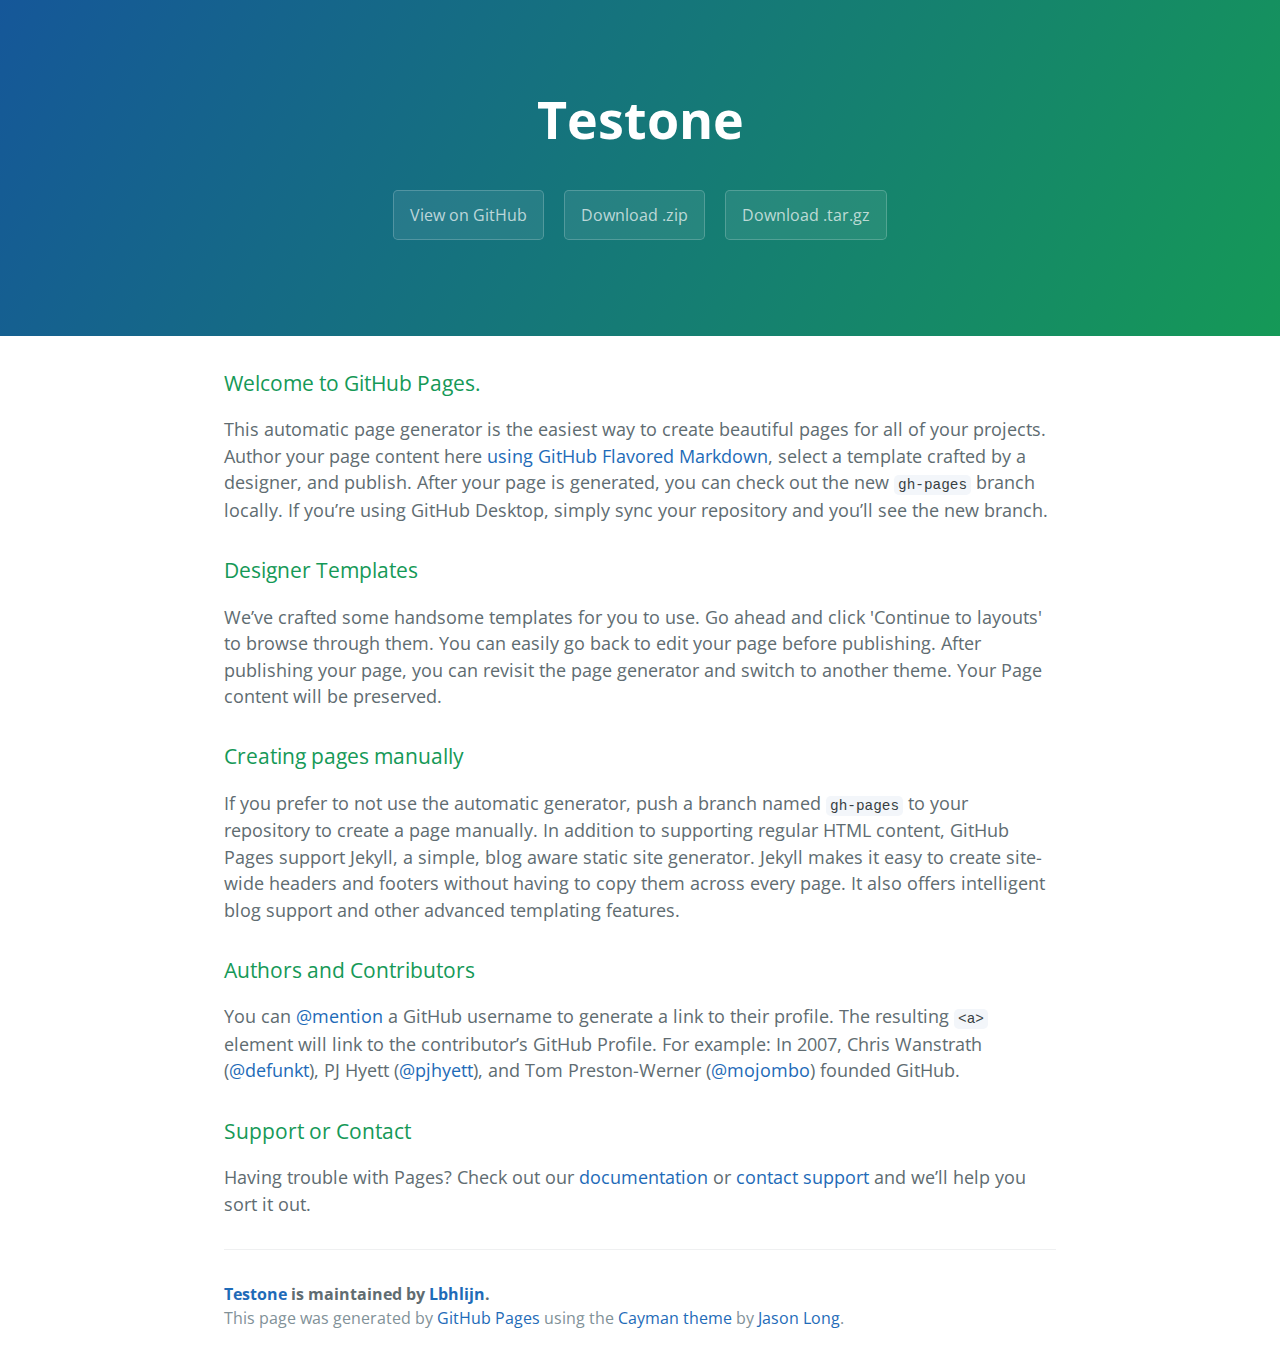
==== index.html @ a3bf746c "Create gh-pages branch via GitHub" ====
<!DOCTYPE html>
<html lang="en-us">
  <head>
    <meta charset="UTF-8">
    <title>Testone by Lbhlijn</title>
    <meta name="viewport" content="width=device-width, initial-scale=1">
    <link rel="stylesheet" type="text/css" href="stylesheets/normalize.css" media="screen">
    <link href='https://fonts.googleapis.com/css?family=Open+Sans:400,700' rel='stylesheet' type='text/css'>
    <link rel="stylesheet" type="text/css" href="stylesheets/stylesheet.css" media="screen">
    <link rel="stylesheet" type="text/css" href="stylesheets/github-light.css" media="screen">
  </head>
  <body>
    <section class="page-header">
      <h1 class="project-name">Testone</h1>
      <h2 class="project-tagline"></h2>
      <a href="https://github.com/Lbhlijn/testone" class="btn">View on GitHub</a>
      <a href="https://github.com/Lbhlijn/testone/zipball/master" class="btn">Download .zip</a>
      <a href="https://github.com/Lbhlijn/testone/tarball/master" class="btn">Download .tar.gz</a>
    </section>

    <section class="main-content">
      <h3>
<a id="welcome-to-github-pages" class="anchor" href="#welcome-to-github-pages" aria-hidden="true"><span aria-hidden="true" class="octicon octicon-link"></span></a>Welcome to GitHub Pages.</h3>

<p>This automatic page generator is the easiest way to create beautiful pages for all of your projects. Author your page content here <a href="https://guides.github.com/features/mastering-markdown/">using GitHub Flavored Markdown</a>, select a template crafted by a designer, and publish. After your page is generated, you can check out the new <code>gh-pages</code> branch locally. If you’re using GitHub Desktop, simply sync your repository and you’ll see the new branch.</p>

<h3>
<a id="designer-templates" class="anchor" href="#designer-templates" aria-hidden="true"><span aria-hidden="true" class="octicon octicon-link"></span></a>Designer Templates</h3>

<p>We’ve crafted some handsome templates for you to use. Go ahead and click 'Continue to layouts' to browse through them. You can easily go back to edit your page before publishing. After publishing your page, you can revisit the page generator and switch to another theme. Your Page content will be preserved.</p>

<h3>
<a id="creating-pages-manually" class="anchor" href="#creating-pages-manually" aria-hidden="true"><span aria-hidden="true" class="octicon octicon-link"></span></a>Creating pages manually</h3>

<p>If you prefer to not use the automatic generator, push a branch named <code>gh-pages</code> to your repository to create a page manually. In addition to supporting regular HTML content, GitHub Pages support Jekyll, a simple, blog aware static site generator. Jekyll makes it easy to create site-wide headers and footers without having to copy them across every page. It also offers intelligent blog support and other advanced templating features.</p>

<h3>
<a id="authors-and-contributors" class="anchor" href="#authors-and-contributors" aria-hidden="true"><span aria-hidden="true" class="octicon octicon-link"></span></a>Authors and Contributors</h3>

<p>You can <a href="https://help.github.com/articles/basic-writing-and-formatting-syntax/#mentioning-users-and-teams" class="user-mention">@mention</a> a GitHub username to generate a link to their profile. The resulting <code>&lt;a&gt;</code> element will link to the contributor’s GitHub Profile. For example: In 2007, Chris Wanstrath (<a href="https://github.com/defunkt" class="user-mention">@defunkt</a>), PJ Hyett (<a href="https://github.com/pjhyett" class="user-mention">@pjhyett</a>), and Tom Preston-Werner (<a href="https://github.com/mojombo" class="user-mention">@mojombo</a>) founded GitHub.</p>

<h3>
<a id="support-or-contact" class="anchor" href="#support-or-contact" aria-hidden="true"><span aria-hidden="true" class="octicon octicon-link"></span></a>Support or Contact</h3>

<p>Having trouble with Pages? Check out our <a href="https://help.github.com/pages">documentation</a> or <a href="https://github.com/contact">contact support</a> and we’ll help you sort it out.</p>

      <footer class="site-footer">
        <span class="site-footer-owner"><a href="https://github.com/Lbhlijn/testone">Testone</a> is maintained by <a href="https://github.com/Lbhlijn">Lbhlijn</a>.</span>

        <span class="site-footer-credits">This page was generated by <a href="https://pages.github.com">GitHub Pages</a> using the <a href="https://github.com/jasonlong/cayman-theme">Cayman theme</a> by <a href="https://twitter.com/jasonlong">Jason Long</a>.</span>
      </footer>

    </section>

  
  </body>
</html>
---- stylesheets/stylesheet.css ----
* {
  box-sizing: border-box; }

body {
  padding: 0;
  margin: 0;
  font-family: "Open Sans", "Helvetica Neue", Helvetica, Arial, sans-serif;
  font-size: 16px;
  line-height: 1.5;
  color: #606c71; }

a {
  color: #1e6bb8;
  text-decoration: none; }
  a:hover {
    text-decoration: underline; }

.btn {
  display: inline-block;
  margin-bottom: 1rem;
  color: rgba(255, 255, 255, 0.7);
  background-color: rgba(255, 255, 255, 0.08);
  border-color: rgba(255, 255, 255, 0.2);
  border-style: solid;
  border-width: 1px;
  border-radius: 0.3rem;
  transition: color 0.2s, background-color 0.2s, border-color 0.2s; }
  .btn + .btn {
    margin-left: 1rem; }

.btn:hover {
  color: rgba(255, 255, 255, 0.8);
  text-decoration: none;
  background-color: rgba(255, 255, 255, 0.2);
  border-color: rgba(255, 255, 255, 0.3); }

@media screen and (min-width: 64em) {
  .btn {
    padding: 0.75rem 1rem; } }

@media screen and (min-width: 42em) and (max-width: 64em) {
  .btn {
    padding: 0.6rem 0.9rem;
    font-size: 0.9rem; } }

@media screen and (max-width: 42em) {
  .btn {
    display: block;
    width: 100%;
    padding: 0.75rem;
    font-size: 0.9rem; }
    .btn + .btn {
      margin-top: 1rem;
      margin-left: 0; } }

.page-header {
  color: #fff;
  text-align: center;
  background-color: #159957;
  background-image: linear-gradient(120deg, #155799, #159957); }

@media screen and (min-width: 64em) {
  .page-header {
    padding: 5rem 6rem; } }

@media screen and (min-width: 42em) and (max-width: 64em) {
  .page-header {
    padding: 3rem 4rem; } }

@media screen and (max-width: 42em) {
  .page-header {
    padding: 2rem 1rem; } }

.project-name {
  margin-top: 0;
  margin-bottom: 0.1rem; }

@media screen and (min-width: 64em) {
  .project-name {
    font-size: 3.25rem; } }

@media screen and (min-width: 42em) and (max-width: 64em) {
  .project-name {
    font-size: 2.25rem; } }

@media screen and (max-width: 42em) {
  .project-name {
    font-size: 1.75rem; } }

.project-tagline {
  margin-bottom: 2rem;
  font-weight: normal;
  opacity: 0.7; }

@media screen and (min-width: 64em) {
  .project-tagline {
    font-size: 1.25rem; } }

@media screen and (min-width: 42em) and (max-width: 64em) {
  .project-tagline {
    font-size: 1.15rem; } }

@media screen and (max-width: 42em) {
  .project-tagline {
    font-size: 1rem; } }

.main-content :first-child {
  margin-top: 0; }
.main-content img {
  max-width: 100%; }
.main-content h1, .main-content h2, .main-content h3, .main-content h4, .main-content h5, .main-content h6 {
  margin-top: 2rem;
  margin-bottom: 1rem;
  font-weight: normal;
  color: #159957; }
.main-content p {
  margin-bottom: 1em; }
.main-content code {
  padding: 2px 4px;
  font-family: Consolas, "Liberation Mono", Menlo, Courier, monospace;
  font-size: 0.9rem;
  color: #383e41;
  background-color: #f3f6fa;
  border-radius: 0.3rem; }
.main-content pre {
  padding: 0.8rem;
  margin-top: 0;
  margin-bottom: 1rem;
  font: 1rem Consolas, "Liberation Mono", Menlo, Courier, monospace;
  color: #567482;
  word-wrap: normal;
  background-color: #f3f6fa;
  border: solid 1px #dce6f0;
  border-radius: 0.3rem; }
  .main-content pre > code {
    padding: 0;
    margin: 0;
    font-size: 0.9rem;
    color: #567482;
    word-break: normal;
    white-space: pre;
    background: transparent;
    border: 0; }
.main-content .highlight {
  margin-bottom: 1rem; }
  .main-content .highlight pre {
    margin-bottom: 0;
    word-break: normal; }
.main-content .highlight pre, .main-content pre {
  padding: 0.8rem;
  overflow: auto;
  font-size: 0.9rem;
  line-height: 1.45;
  border-radius: 0.3rem; }
.main-content pre code, .main-content pre tt {
  display: inline;
  max-width: initial;
  padding: 0;
  margin: 0;
  overflow: initial;
  line-height: inherit;
  word-wrap: normal;
  background-color: transparent;
  border: 0; }
  .main-content pre code:before, .main-content pre code:after, .main-content pre tt:before, .main-content pre tt:after {
    content: normal; }
.main-content ul, .main-content ol {
  margin-top: 0; }
.main-content blockquote {
  padding: 0 1rem;
  margin-left: 0;
  color: #819198;
  border-left: 0.3rem solid #dce6f0; }
  .main-content blockquote > :first-child {
    margin-top: 0; }
  .main-content blockquote > :last-child {
    margin-bottom: 0; }
.main-content table {
  display: block;
  width: 100%;
  overflow: auto;
  word-break: normal;
  word-break: keep-all; }
  .main-content table th {
    font-weight: bold; }
  .main-content table th, .main-content table td {
    padding: 0.5rem 1rem;
    border: 1px solid #e9ebec; }
.main-content dl {
  padding: 0; }
  .main-content dl dt {
    padding: 0;
    margin-top: 1rem;
    font-size: 1rem;
    font-weight: bold; }
  .main-content dl dd {
    padding: 0;
    margin-bottom: 1rem; }
.main-content hr {
  height: 2px;
  padding: 0;
  margin: 1rem 0;
  background-color: #eff0f1;
  border: 0; }

@media screen and (min-width: 64em) {
  .main-content {
    max-width: 64rem;
    padding: 2rem 6rem;
    margin: 0 auto;
    font-size: 1.1rem; } }

@media screen and (min-width: 42em) and (max-width: 64em) {
  .main-content {
    padding: 2rem 4rem;
    font-size: 1.1rem; } }

@media screen and (max-width: 42em) {
  .main-content {
    padding: 2rem 1rem;
    font-size: 1rem; } }

.site-footer {
  padding-top: 2rem;
  margin-top: 2rem;
  border-top: solid 1px #eff0f1; }

.site-footer-owner {
  display: block;
  font-weight: bold; }

.site-footer-credits {
  color: #819198; }

@media screen and (min-width: 64em) {
  .site-footer {
    font-size: 1rem; } }

@media screen and (min-width: 42em) and (max-width: 64em) {
  .site-footer {
    font-size: 1rem; } }

@media screen and (max-width: 42em) {
  .site-footer {
    font-size: 0.9rem; } }
---- stylesheets/github-light.css ----
/*
The MIT License (MIT)

Copyright (c) 2016 GitHub, Inc.

Permission is hereby granted, free of charge, to any person obtaining a copy
of this software and associated documentation files (the "Software"), to deal
in the Software without restriction, including without limitation the rights
to use, copy, modify, merge, publish, distribute, sublicense, and/or sell
copies of the Software, and to permit persons to whom the Software is
furnished to do so, subject to the following conditions:

The above copyright notice and this permission notice shall be included in all
copies or substantial portions of the Software.

THE SOFTWARE IS PROVIDED "AS IS", WITHOUT WARRANTY OF ANY KIND, EXPRESS OR
IMPLIED, INCLUDING BUT NOT LIMITED TO THE WARRANTIES OF MERCHANTABILITY,
FITNESS FOR A PARTICULAR PURPOSE AND NONINFRINGEMENT. IN NO EVENT SHALL THE
AUTHORS OR COPYRIGHT HOLDERS BE LIABLE FOR ANY CLAIM, DAMAGES OR OTHER
LIABILITY, WHETHER IN AN ACTION OF CONTRACT, TORT OR OTHERWISE, ARISING FROM,
OUT OF OR IN CONNECTION WITH THE SOFTWARE OR THE USE OR OTHER DEALINGS IN THE
SOFTWARE.

*/

.pl-c /* comment */ {
  color: #969896;
}

.pl-c1 /* constant, variable.other.constant, support, meta.property-name, support.constant, support.variable, meta.module-reference, markup.raw, meta.diff.header */,
.pl-s .pl-v /* string variable */ {
  color: #0086b3;
}

.pl-e /* entity */,
.pl-en /* entity.name */ {
  color: #795da3;
}

.pl-smi /* variable.parameter.function, storage.modifier.package, storage.modifier.import, storage.type.java, variable.other */,
.pl-s .pl-s1 /* string source */ {
  color: #333;
}

.pl-ent /* entity.name.tag */ {
  color: #63a35c;
}

.pl-k /* keyword, storage, storage.type */ {
  color: #a71d5d;
}

.pl-s /* string */,
.pl-pds /* punctuation.definition.string, string.regexp.character-class */,
.pl-s .pl-pse .pl-s1 /* string punctuation.section.embedded source */,
.pl-sr /* string.regexp */,
.pl-sr .pl-cce /* string.regexp constant.character.escape */,
.pl-sr .pl-sre /* string.regexp source.ruby.embedded */,
.pl-sr .pl-sra /* string.regexp string.regexp.arbitrary-repitition */ {
  color: #183691;
}

.pl-v /* variable */ {
  color: #ed6a43;
}

.pl-id /* invalid.deprecated */ {
  color: #b52a1d;
}

.pl-ii /* invalid.illegal */ {
  color: #f8f8f8;
  background-color: #b52a1d;
}

.pl-sr .pl-cce /* string.regexp constant.character.escape */ {
  font-weight: bold;
  color: #63a35c;
}

.pl-ml /* markup.list */ {
  color: #693a17;
}

.pl-mh /* markup.heading */,
.pl-mh .pl-en /* markup.heading entity.name */,
.pl-ms /* meta.separator */ {
  font-weight: bold;
  color: #1d3e81;
}

.pl-mq /* markup.quote */ {
  color: #008080;
}

.pl-mi /* markup.italic */ {
  font-style: italic;
  color: #333;
}

.pl-mb /* markup.bold */ {
  font-weight: bold;
  color: #333;
}

.pl-md /* markup.deleted, meta.diff.header.from-file */ {
  color: #bd2c00;
  background-color: #ffecec;
}

.pl-mi1 /* markup.inserted, meta.diff.header.to-file */ {
  color: #55a532;
  background-color: #eaffea;
}

.pl-mdr /* meta.diff.range */ {
  font-weight: bold;
  color: #795da3;
}

.pl-mo /* meta.output */ {
  color: #1d3e81;
}
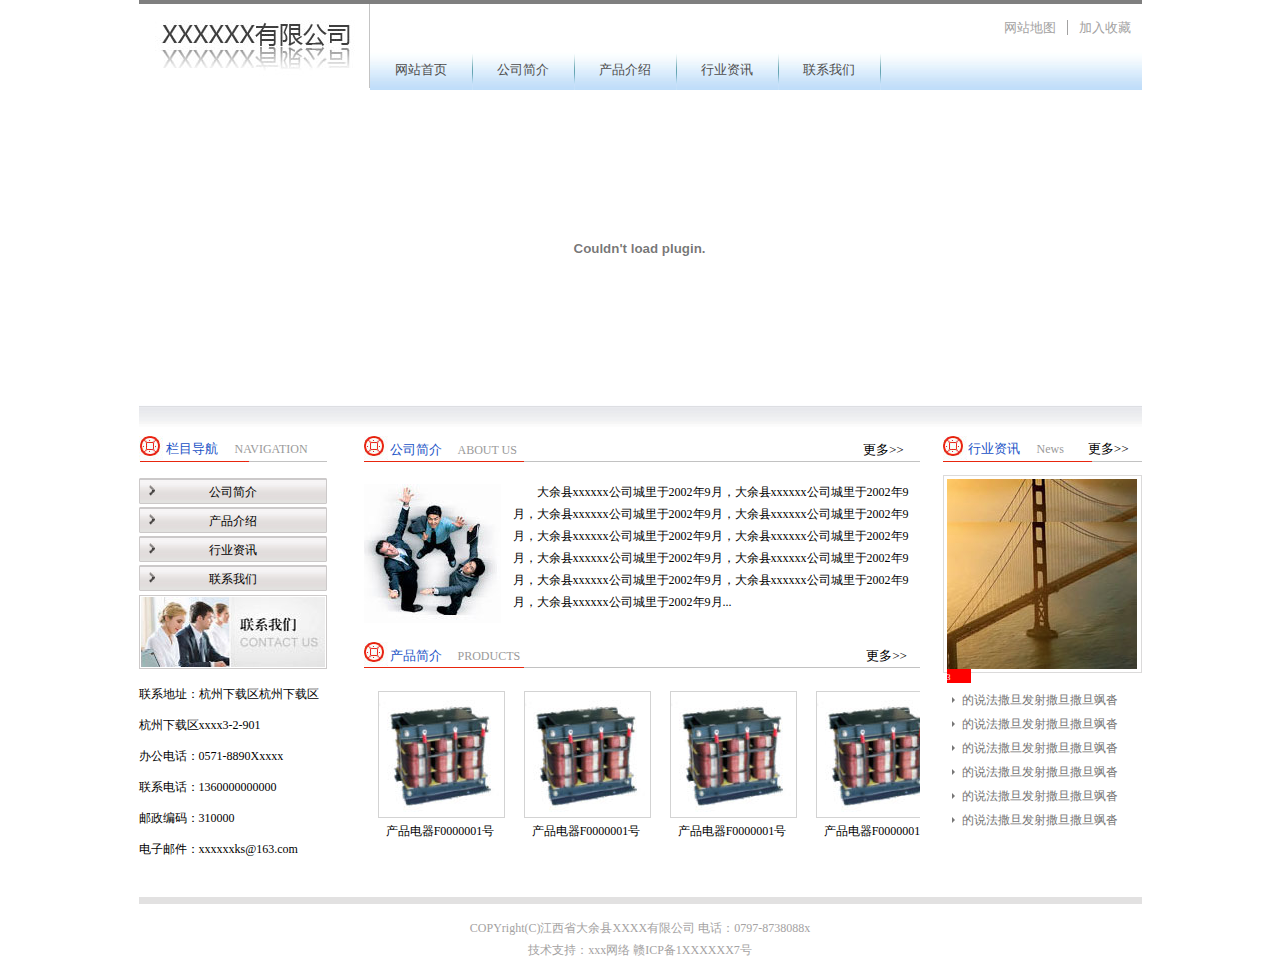
==== commit cf668d8e: "zengjia" ====
--- a/index.html
+++ b/index.html
@@ -1,57 +1,92 @@
-<!DOCTYPE html>
-<html lang="en-us">
-  <head>
-    <meta charset="UTF-8">
-    <title>Testone by Lbhlijn</title>
-    <meta name="viewport" content="width=device-width, initial-scale=1">
-    <link rel="stylesheet" type="text/css" href="stylesheets/normalize.css" media="screen">
-    <link href='https://fonts.googleapis.com/css?family=Open+Sans:400,700' rel='stylesheet' type='text/css'>
-    <link rel="stylesheet" type="text/css" href="stylesheets/stylesheet.css" media="screen">
-    <link rel="stylesheet" type="text/css" href="stylesheets/github-light.css" media="screen">
-  </head>
-  <body>
-    <section class="page-header">
-      <h1 class="project-name">Testone</h1>
-      <h2 class="project-tagline"></h2>
-      <a href="https://github.com/Lbhlijn/testone" class="btn">View on GitHub</a>
-      <a href="https://github.com/Lbhlijn/testone/zipball/master" class="btn">Download .zip</a>
-      <a href="https://github.com/Lbhlijn/testone/tarball/master" class="btn">Download .tar.gz</a>
-    </section>
+<!DOCTYPE html PUBLIC "-//W3C//DTD XHTML 1.0 Transitional//EN" "http://www.w3.org/TR/xhtml1/DTD/xhtml1-transitional.dtd">
+<html xmlns="http://www.w3.org/1999/xhtml">
+<head>
+<meta http-equiv="Content-Type" content="text/html; charset=utf-8" />
+<title>无标题文档</title>
+<link rel="stylesheet" href="css/style.css" type="text/css" />
+</head>
 
-    <section class="main-content">
-      <h3>
-<a id="welcome-to-github-pages" class="anchor" href="#welcome-to-github-pages" aria-hidden="true"><span aria-hidden="true" class="octicon octicon-link"></span></a>Welcome to GitHub Pages.</h3>
+<body>
 
-<p>This automatic page generator is the easiest way to create beautiful pages for all of your projects. Author your page content here <a href="https://guides.github.com/features/mastering-markdown/">using GitHub Flavored Markdown</a>, select a template crafted by a designer, and publish. After your page is generated, you can check out the new <code>gh-pages</code> branch locally. If you’re using GitHub Desktop, simply sync your repository and you’ll see the new branch.</p>
+<div id="homepage">
+	<div class="home-header clearfix">
+    	<a href="##"><img src="images/home-header.jpg" /></a>
+        <h3><a class="header-wzdt" href="##">网站地图</a><a href="##">加入收藏</a></h3>
+        <ul class="navigation">
+        	<li><a class="current" href="index.html">网站首页</a><i></i></li>
+            <li><a href="introduction.html">公司简介</a><i></i></li>
+            <li><a href="product_list.html">产品介绍</a><i></i></li>
+            <li><a href="news_list.html">行业资讯</a><i></i></li>
+            <li><a href="contact.html">联系我们</a><i></i></li>
+        </ul>
+    </div>
+</div>    
+<div class="flash">
+<object classid="clsid:D27CDB6E-AE6D-11cf-96B8-444553540000" codebase="http://download.macromedia.com/pub/shockwave/cabs/flash/swflash.cab#version=9,0,28,0" width="1002" height="317">
+  <param name="movie" value="../swf.swf" />
+  <param name="quality" value="high" />
+  <embed src="../swf.swf" quality="high" pluginspage="http://www.adobe.com/shockwave/download/download.cgi?P1_Prod_Version=ShockwaveFlash" type="application/x-shockwave-flash" width="1002" height="317" ></embed>
+</object>
+</div>
 
-<h3>
-<a id="designer-templates" class="anchor" href="#designer-templates" aria-hidden="true"><span aria-hidden="true" class="octicon octicon-link"></span></a>Designer Templates</h3>
+<div class="box clearfix">
+	<div class="column">
+    	<h3>栏目导航<span>NAVIGATION</span></h3>
+        <ul class="column-name">
+            <li><i></i><a href="introduction.html">公司简介</a></li>
+            <li><i></i><a href="product_list.html">产品介绍</a></li>
+            <li><i></i><a href="news_list.html">行业资讯</a></li>
+            <li><i></i><a href="contact.html">联系我们</a></li>
+        </ul>
+        <img src="images/colimnimg.jpg" />
+        <ul class="contact">
+        	<li>联系地址：杭州下载区杭州下载区</li>
+            <li>杭州下载区xxxx3-2-901</li>
+            <li>办公电话：0571-8890Xxxxx</li>
+            <li>联系电话：1360000000000</li>
+            <li>邮政编码：310000</li>
+            <li>电子邮件：xxxxxxks@163.com</li>
+        </ul>
+    </div>
+    
+    <div class="homepagecenter">
+        <h3>公司简介<span>ABOUT US</span><a href="##">更多&gt;&gt;</a></h3>
+        <img src="images/homecenterp1.jpg" />
+        <p>大余县xxxxxx公司城里于2002年9月，大余县xxxxxx公司城里于2002年9月，大余县xxxxxx公司城里于2002年9月，大余县xxxxxx公司城里于2002年9月，大余县xxxxxx公司城里于2002年9月，大余县xxxxxx公司城里于2002年9月，大余县xxxxxx公司城里于2002年9月，大余县xxxxxx公司城里于2002年9月，大余县xxxxxx公司城里于2002年9月，大余县xxxxxx公司城里于2002年9月，大余县xxxxxx公司城里于2002年9月...</p>
+        <h4>产品简介<span>PRODUCTS</span><a href="##">更多&gt;&gt;</a></h4>
+        <div class="products">
+            <ul class="homeproducts">
+                <li><a href="##"><img class="tu1" src="images/homeproducts.jpg" /></a><a class="homeproductswz" href="##">产品电器F0000001号</a></li>
+                <li><a href="##"><img class="tu1" src="images/homeproducts.jpg" /></a><a class="homeproductswz" href="##">产品电器F0000001号</a></li>
+                <li><a href="##"><img class="tu1" src="images/homeproducts.jpg" /></a><a class="homeproductswz" href="##">产品电器F0000001号</a></li>
+                <li><a href="##"><img class="tu1" src="images/homeproducts.jpg" /></a><a class="homeproductswz" href="##">产品电器F0000001号</a></li>
+            </ul>
+        </div>
+    </div>
+    
+    <div class="homepagenews">
+    	<h3>行业资讯<span>News</span><a href="##">更多&gt;&gt;</a></h3>
+        <ul class="homepagenewsimg">
+        	<a href="##"><img class="tu2" src="images/homepagenewsimg.jpg" /></a>
+        	<li><a href="##">1</a></li>
+            <li><a href="##">2</a></li>
+            <li class="red"><a href="##">3</a></li>
+        </ul>
+        <ul class="homepagenewslink">
+        	<li><i></i><a href="##">的说法撒旦发射撒旦撒旦飒沓</a></li>
+            <li><i></i><a href="##">的说法撒旦发射撒旦撒旦飒沓</a></li>
+            <li><i></i><a href="##">的说法撒旦发射撒旦撒旦飒沓</a></li>
+            <li><i></i><a href="##">的说法撒旦发射撒旦撒旦飒沓</a></li>
+            <li><i></i><a href="##">的说法撒旦发射撒旦撒旦飒沓</a></li>
+            <li><i></i><a href="##">的说法撒旦发射撒旦撒旦飒沓</a></li>
+        </ul>
+    </div>
+</div>
 
-<p>We’ve crafted some handsome templates for you to use. Go ahead and click 'Continue to layouts' to browse through them. You can easily go back to edit your page before publishing. After publishing your page, you can revisit the page generator and switch to another theme. Your Page content will be preserved.</p>
+<div class="footer">
+	COPYright(C)江西省大余县XXXX有限公司 电话：0797-8738088x<br />
+    技术支持：xxx网络 赣ICP备1XXXXXX7号
+</div>
 
-<h3>
-<a id="creating-pages-manually" class="anchor" href="#creating-pages-manually" aria-hidden="true"><span aria-hidden="true" class="octicon octicon-link"></span></a>Creating pages manually</h3>
-
-<p>If you prefer to not use the automatic generator, push a branch named <code>gh-pages</code> to your repository to create a page manually. In addition to supporting regular HTML content, GitHub Pages support Jekyll, a simple, blog aware static site generator. Jekyll makes it easy to create site-wide headers and footers without having to copy them across every page. It also offers intelligent blog support and other advanced templating features.</p>
-
-<h3>
-<a id="authors-and-contributors" class="anchor" href="#authors-and-contributors" aria-hidden="true"><span aria-hidden="true" class="octicon octicon-link"></span></a>Authors and Contributors</h3>
-
-<p>You can <a href="https://help.github.com/articles/basic-writing-and-formatting-syntax/#mentioning-users-and-teams" class="user-mention">@mention</a> a GitHub username to generate a link to their profile. The resulting <code>&lt;a&gt;</code> element will link to the contributor’s GitHub Profile. For example: In 2007, Chris Wanstrath (<a href="https://github.com/defunkt" class="user-mention">@defunkt</a>), PJ Hyett (<a href="https://github.com/pjhyett" class="user-mention">@pjhyett</a>), and Tom Preston-Werner (<a href="https://github.com/mojombo" class="user-mention">@mojombo</a>) founded GitHub.</p>
-
-<h3>
-<a id="support-or-contact" class="anchor" href="#support-or-contact" aria-hidden="true"><span aria-hidden="true" class="octicon octicon-link"></span></a>Support or Contact</h3>
-
-<p>Having trouble with Pages? Check out our <a href="https://help.github.com/pages">documentation</a> or <a href="https://github.com/contact">contact support</a> and we’ll help you sort it out.</p>
-
-      <footer class="site-footer">
-        <span class="site-footer-owner"><a href="https://github.com/Lbhlijn/testone">Testone</a> is maintained by <a href="https://github.com/Lbhlijn">Lbhlijn</a>.</span>
-
-        <span class="site-footer-credits">This page was generated by <a href="https://pages.github.com">GitHub Pages</a> using the <a href="https://github.com/jasonlong/cayman-theme">Cayman theme</a> by <a href="https://twitter.com/jasonlong">Jason Long</a>.</span>
-      </footer>
-
-    </section>
-
-  
-  </body>
+</body>
 </html>
--- a/css/style.css
+++ b/css/style.css
@@ -0,0 +1,131 @@
+@charset "utf-8";
+/* CSS Document */
+body,ul,li,a,span,h1,h2,h3,h4,dl,dt,dd,p{margin:0;padding:0;}
+li{list-style:none;}
+a{text-decoration:none;color:#000;}
+img{border:0 none; vertical-align:top;}
+body{background:#c0c0c0;font-size:12px;}
+.clearfix{*zoom :1;}
+.clearfix:after{content:'.'; height::0; clear:both; display:block; visibility:hidden;}
+body{ background:#fff; color:#000; font-size:12px; font-family:"宋体";}
+
+.current{ color:#e8240f;}
+#homepage{ width:1003px; margin:0 auto;}
+.home-header{margin:0 auto; width:1003px; height:84px; border-top:4px solid #7f7f7f;}
+.home-header img{ float:left; width:230px; height:84px; border-right:1px solid #c4c4c4;}
+.home-header h3{ float:right; margin-top:15px;}
+.home-header h3 a{color:#a3a2a2; padding:0 11px; font-size:13px; font-weight:500;}
+.home-header h3 a:hover{ color:#e8240f;}
+.header-wzdt{ border-right:1px solid #a3a2a2; }
+.navigation{float:left; background:url(../images/navigationbackground.jpg) repeat-x; margin-top:12px; width:772px;}
+.navigation li{ float:left; position:relative;}
+.navigation a{  color:#4d4c4c; font-size:13px; line-height:41px; padding:0 25px;}
+.navigation a:hover{ color:#e8240f;}
+.navigation i{ position:absolute; width:1px; height:41px; background:url(../images/navigation.jpg) right top;}
+
+.flash{ width:1003px; margin:0 auto; height:340px; background:url(../images/flash.jpg) repeat-x left bottom;}
+
+.box{ width:1003px; margin:0 auto; height:auto; border-bottom:7px solid #e2e1e1;}
+.column{ float:left; width:188px; background:url(../images/column.jpg) no-repeat;}
+.column h3{ font-weight:500; color:#1952c6; font-family:"微软雅黑"; font-size:13px; margin-bottom:13px; padding:12px 0 7px 27px;}
+.column span{ color:#9a9a9a; font-family:"微软雅黑"; font-size:12px; padding-left:17px;}
+.column-name{}
+.column-name li{ position:relative; text-align:center; height:24px; border:1px solid #ccc9c9; margin-bottom:3px; background:url(../images/column-name.jpg) repeat-x; border-radius:1px;}
+.column-name li a{ line-height:26px;}
+.column-name li a:hover{ color:#e8240f;}
+.column-name i{ width:6px; height:11px; position:absolute; left:9px; top:6px;background:url(../images/column-name2.jpg) no-repeat; }
+.column img{ width:184px; height:70px; padding:1px; border:1px solid #ccc9c9; margin-top:1px; margin-bottom:17px;}
+/*.contact{ margin-bottom:70px;}*/
+.contact li{ padding-bottom:14px;}
+
+.homepagecenter{ float:left; width:556px; background:url(../images/homepagecenter.jpg) no-repeat; margin-left:37px;}
+.homepagecenter h3{ padding:13px 0 7px 26px;; font-weight:500; color:#1952c6; font-family:"微软雅黑"; font-size:13px;}
+.homepagecenter span{ color:#9a9a9a; font-family:"微软雅黑"; font-size:12px; padding-left:16px;}
+.homepagecenter a{ font-family:"微软雅黑"; font-size:13px; padding-left:346px;}
+.homepagecenter a:hover{ color:#e8240f;}
+.homepagecenter img{ float:left; padding-top:18px; width:137px; height:139px; padding-right:11px;}
+.homepagecenter p{ text-indent:2em; margin-top:15px; line-height:22px; margin-left:149px;}
+.homepagecenter h4{ background:url(../images/homepagecenter.jpg) no-repeat; margin-top:21px; padding:13px 0 7px 26px;; font-weight:500; color:#1952c6; font-family:"微软雅黑"; font-size:13px;}
+.homepagecenter span{ color:#9a9a9a; font-family:"微软雅黑"; font-size:12px; padding-left:16px;}
+.homepagecenter a{ font-family:"微软雅黑"; font-size:13px;}
+.products{ width:556px; overflow:hidden; margin-bottom:39px;}
+.homeproducts{ float:left; width:110%; padding:19px 0 0 14px;}
+.homeproducts li{ float:left; height:152px; width:125px; margin-right:21px; text-align:center;}
+.homeproducts a{ width:125px; height:125px; padding:0;}
+.homeproducts .tu1{ width:125px; height:125px; border:1px solid #d3d3d3; padding:0;}
+.homeproducts .homeproductswz{ line-height:26px; padding-left:0px; font-family:"宋体"; font-size:12px;}
+
+.homepagenews{ float:left; margin-left:23px; width:199px; height:auto;}
+.homepagenews h3{  background:url(../images/homepagenews.jpg) no-repeat;padding:12px 0 7px 25px;; font-weight:500; color:#1952c6; font-family:"微软雅黑"; font-size:13px;}
+.homepagenews span{ color:#9a9a9a; font-family:"微软雅黑"; font-size:12px; padding-left:17px;}
+.homepagenews a{ font-family:"微软雅黑"; font-size:13px; padding-left:24px;}
+.homepagenews a:hover{ color:#e8240f;}
+.homepagenewsimg{ position:relative; margin-top:10px; border:1px solid #dbdada; padding:3px;}
+.homepagenewsimg a{ padding-left:0;}
+.homepagenewsimg li{ position:absolute; float:left; width:24px; height:14px; background:#000;}
+.homepagenewsimg .red{ background:red;}
+.homepagenewsimg li a{ color:#fff; font-size:8px; line-height:14px; }
+
+.homepagenewslink{ margin-top:15px;}
+.homepagenewslink li{ position:relative; padding-left:19px; height:24px; line-height:24px; }
+.homepagenewslink li i{ position:absolute; left:9px; top:9px; width:0; height:0; overflow:hidden; border:3px solid; border-color:#fff #fff #fff #777676;}
+.homepagenewslink a{ font-family:"宋体"; font-size:12px; color:#777676; padding:0;}
+
+.footer{ padding-top:13px; width:1003px; margin:0 auto; height:63px; line-height:22px; font-family:"宋体"; font-size:12px; color:#a4a2a2; text-align:center;}
+
+.introduction{ position:relative; float:left; margin-left:37px; background:url(../images/introductionback.jpg) repeat-x; width:778px; }
+.introduction h3{ font-family:"宋体"; font-size:12px; font-weight:500; padding-left:33px;}
+.introduction a:hover{ color:#e8240f;}
+.introduction i{ position:absolute; left:19px; top:2px; width:0; height:0; overflow:hidden; border:7px solid; border-color:#fff #fff #fff #ea3724;}
+.introduction-content{ margin-top:49px; width:724px; margin-left:19px;}
+.introduction-content h4{ font-family:"宋体"; font-size:14px; text-align:center; padding-bottom:13px;}
+.introduction-content span{ display:block; font-family:"宋体"; font-size:12px; text-align:center; padding-bottom:16px; }
+.introduction-content p{ color:#5e5a5a; line-height:22px; padding:9px 0; text-indent:2em;}
+
+.page{ text-align:center; margin-bottom:44px;}
+.page a{ display:inline-block; width:33px; height:22px; line-height:22px; padding:0 2px; text-decoration:none; border:1px solid #b6b5b5;}
+.page a:hover{ background:#ea3724; color:#fff;}
+.page .current{ background:#ea3724; color:#fff;}
+
+.productions{ position:relative; float:left; background:url(../images/introductionback.jpg) repeat-x; width:778px; margin-left:37px; }
+.productions h3{ font-family:"宋体"; font-size:12px; font-weight:500; padding-left:33px;}
+.productions a:hover{ color:#e8240f;}
+.productions i{ position:absolute; left:19px; top:2px; width:0; height:0; overflow:hidden; border:7px solid; border-color:#fff #fff #fff #ea3724;}
+.introduction-list{ margin:16px 0 0 10px; }
+.introduction-list li{ float:left; height:127px; border-bottom:1px dashed #ececec; padding:15px 0; margin:0 26px 0 12px;}
+.introduction-list img{ float:left; width:125px; height:125px; border:1px solid #d3d3d3;}
+.productsneir{ float:left; width:187px; margin:5px 0 0 20px;}
+.introduction-list-tit{ float:left; padding:0 0 11px 0; font-family:"微软雅黑"; font-size:18px; font-weight:500;}
+.introduction-list span{ float:left; font-family:"微软雅黑"; font-size:13px; line-height:23px;}
+
+.newslist{ position:relative; float:left; background:url(../images/introductionback.jpg) repeat-x; width:778px; margin-left:37px; }
+.newslist h3{ font-family:"宋体"; font-size:12px; font-weight:500; padding-left:33px;}
+.newslist a:hover{ color:#e8240f;}
+.newslist i{ position:absolute; left:19px; top:2px; width:0; height:0; overflow:hidden; border:7px solid; border-color:#fff #fff #fff #ea3724;padding:0;}
+
+.listnews{ margin:26px; width:715px;}
+.listnews li{ float:left; width:689px; padding:16px 0 11px 26px; border-bottom:1px dashed #9e9c9c;}
+.listnews a{}
+.listnews a:hover{ color:#e8240f;}
+.listnews b{ padding:7px 0 0 6px;}
+.listnews span{ float:right; color:#8e8d8d;}
+
+.contactpage{ position:relative; float:left; background:url(../images/introductionback.jpg) repeat-x; width:778px; margin-left:37px; }
+.contactpage h3{ font-family:"宋体"; font-size:12px; font-weight:500; padding-left:33px;}
+.contactpage a:hover{ color:#e8240f;}
+.contactpage i{ position:absolute; left:19px; top:2px; width:0; height:0; overflow:hidden; border:7px solid; border-color:#fff #fff #fff #ea3724;}
+.contactpage h4{ margin-left:22px; margin-top:20px; height:40px; line-height:40px; font-size:14px;}
+.contactpage img{ margin-left:22px; width:533px; border:1px solid #e1dddd; padding:5px 6px 5px 5px;}
+.contactlist{ margin-left:22px; margin-top:11px; margin-bottom:38px;}
+.contactlist li{ line-height:26px;}
+
+
+
+
+
+
+
+
+
+
+
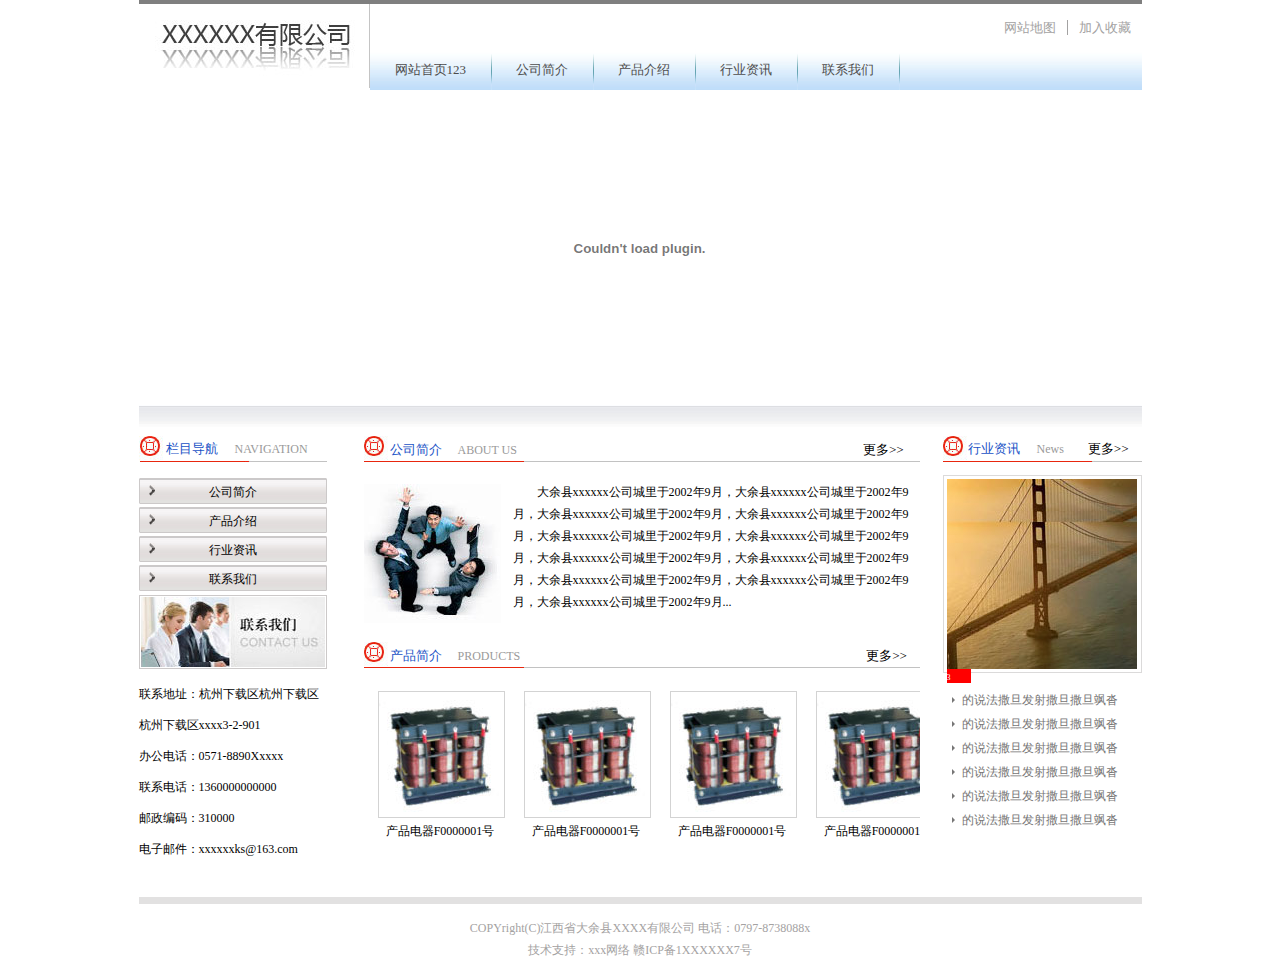
==== commit 491175fd: "Merge branch 'gh-pages' of github.com:Lbhlijn/testone" ====
--- a/index.html
+++ b/index.html
@@ -13,7 +13,7 @@
     	<a href="##"><img src="images/home-header.jpg" /></a>
         <h3><a class="header-wzdt" href="##">网站地图</a><a href="##">加入收藏</a></h3>
         <ul class="navigation">
-        	<li><a class="current" href="index.html">网站首页</a><i></i></li>
+        	<li><a class="current" href="index.html">网站首页123</a><i></i></li>
             <li><a href="introduction.html">公司简介</a><i></i></li>
             <li><a href="product_list.html">产品介绍</a><i></i></li>
             <li><a href="news_list.html">行业资讯</a><i></i></li>
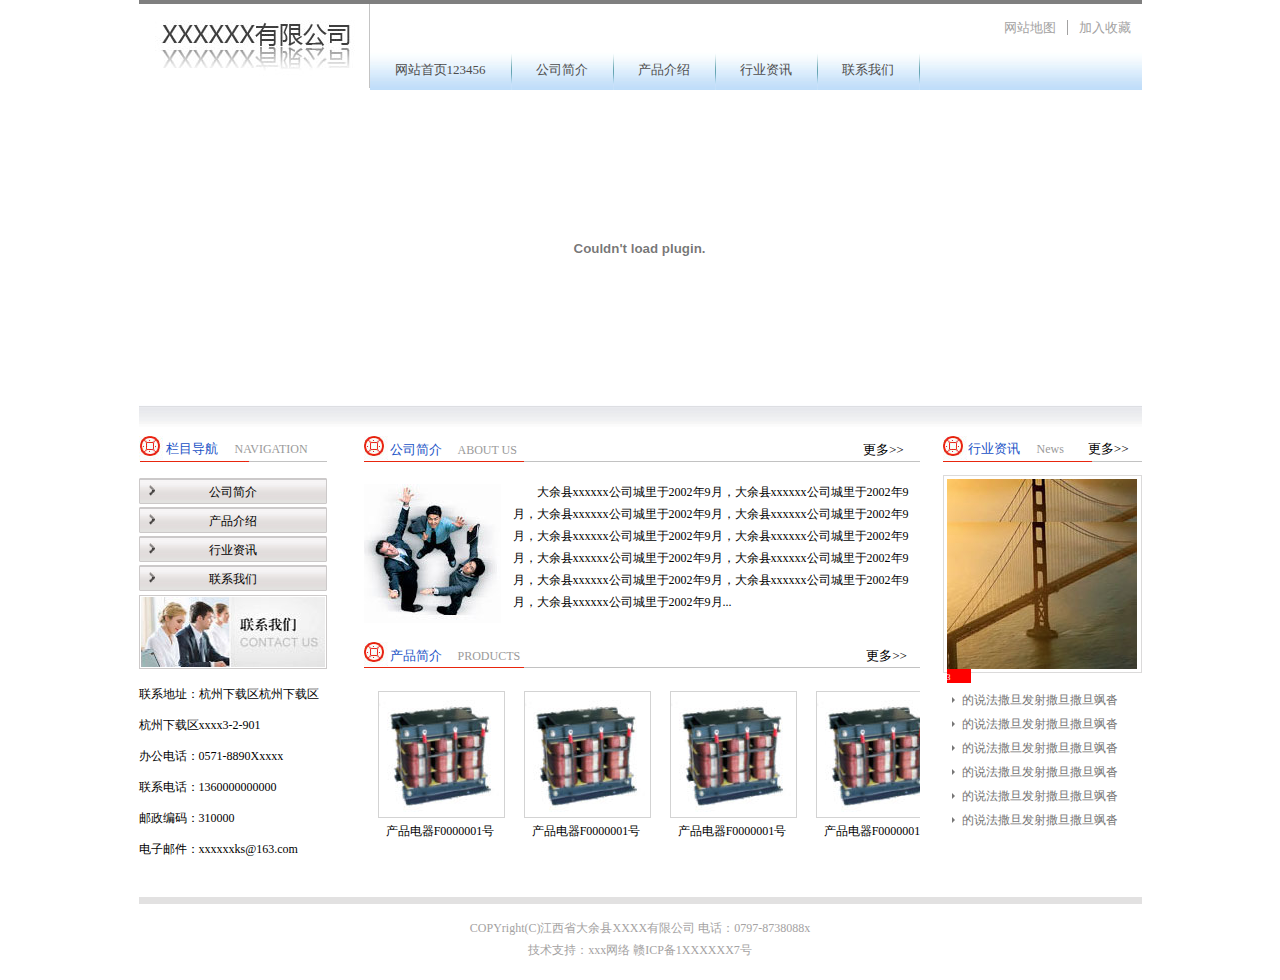
==== commit ee34eaa8: "sdgfg" ====
--- a/index.html
+++ b/index.html
@@ -13,7 +13,7 @@
     	<a href="##"><img src="images/home-header.jpg" /></a>
         <h3><a class="header-wzdt" href="##">网站地图</a><a href="##">加入收藏</a></h3>
         <ul class="navigation">
-        	<li><a class="current" href="index.html">网站首页123</a><i></i></li>
+        	<li><a class="current" href="index.html">网站首页123456</a><i></i></li>
             <li><a href="introduction.html">公司简介</a><i></i></li>
             <li><a href="product_list.html">产品介绍</a><i></i></li>
             <li><a href="news_list.html">行业资讯</a><i></i></li>
